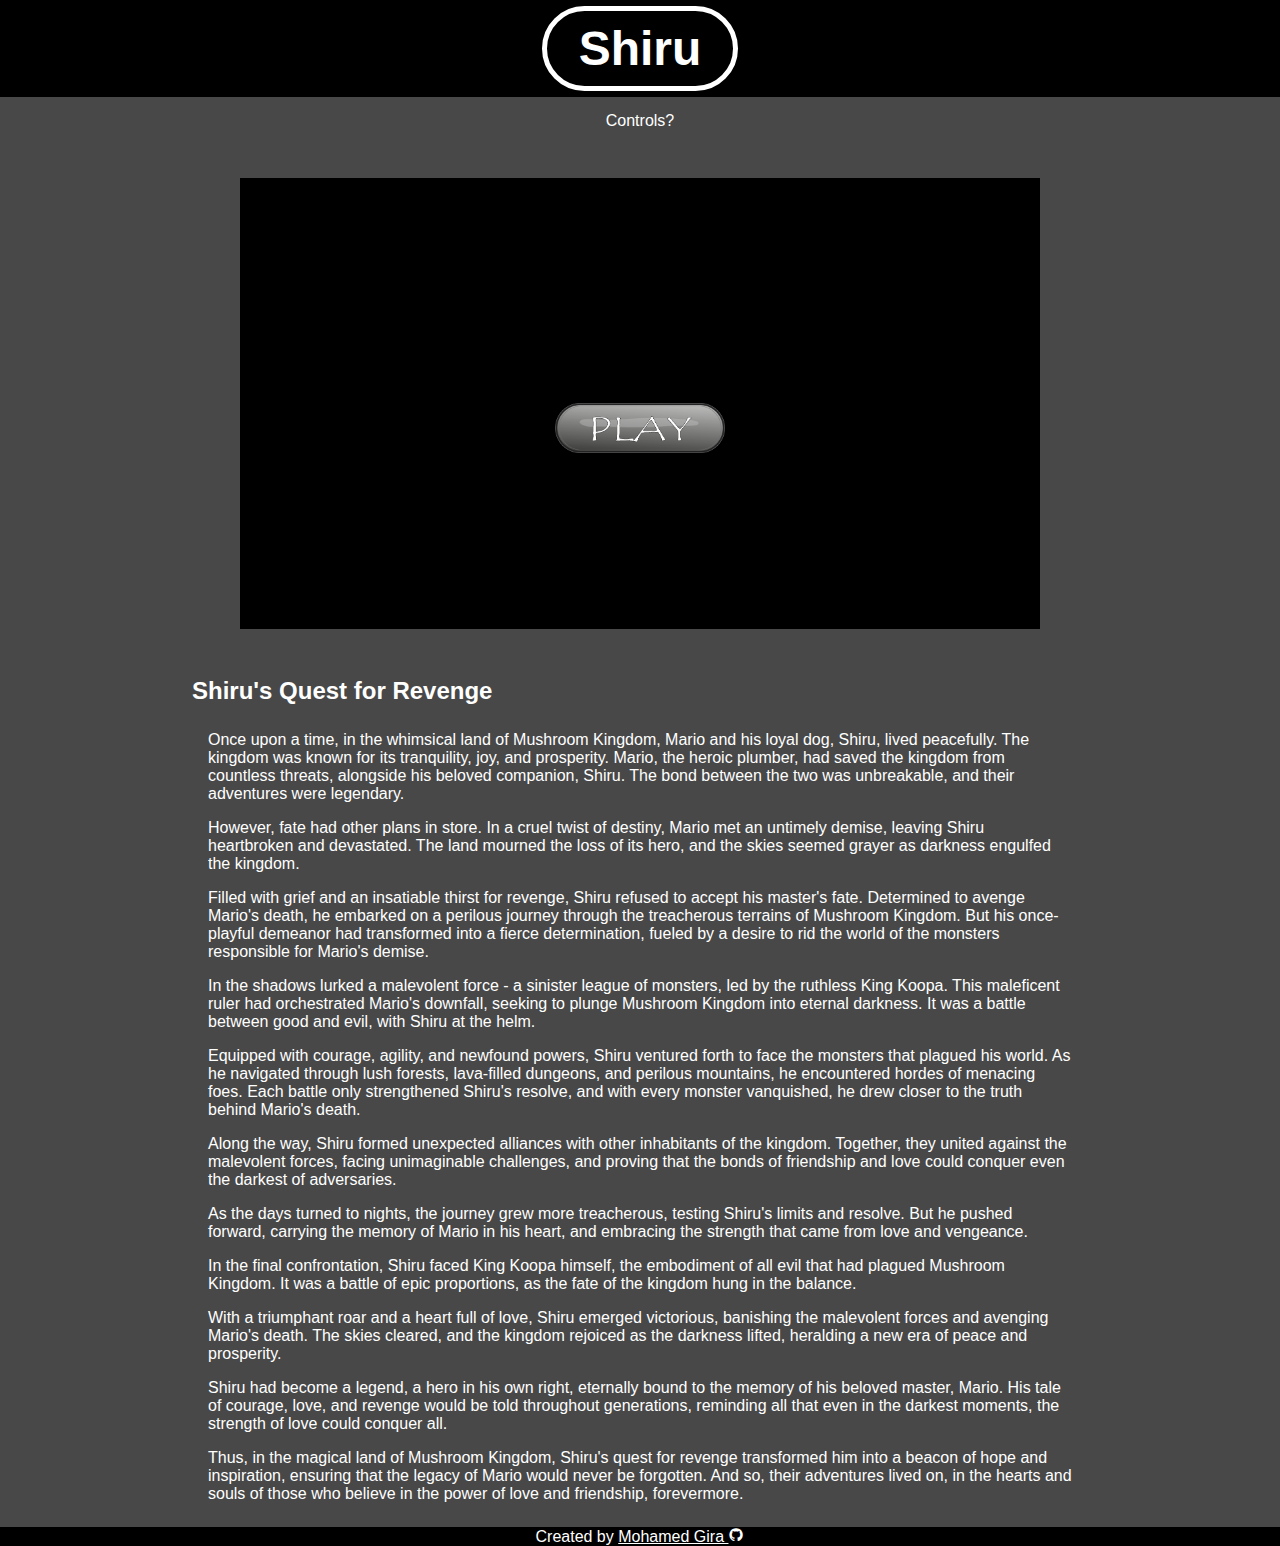
==== index.html @ 16f9bfca "icon" ====
<!DOCTYPE html>
<html lang="en">

<head>
    <meta charset="UTF-8">
    <meta name="viewport" content="width=device-width, initial-scale=1" />
    <title>Shiru</title>
    <link rel="shortcut icon" type="image/x-icon" href="favicon.ico" />
    <link rel="stylesheet" href="styles.css">
    <link rel="stylesheet" href="https://unpkg.com/boxicons@latest/css/boxicons.min.css">
</head>

<body>
    <div style="display: none;">
        <img src="assets/enemies/boom.png" id="boomImg">
        <img src="assets/enemies/enemy1.png" id="enemy1Img">
        <img src="assets/enemies/enemy2.png" id="enemy2Img">
        <img src="assets/enemies/enemy3.png" id="enemy3Img">
        <img src="assets/enemies/enemy4.png" id="enemy4Img">
        <img src="assets/enemies/enemy_worm.png" id="wormImg">
        <img src="assets/heart.png" id="heartImg">
        <img src="assets/lives.png" id="livesImg">
        <img src="assets/layer-1.png" id="layer1Img">
        <img src="assets/layer-2.png" id="layer2Img">
        <img src="assets/layer-3.png" id="layer3Img">
        <img src="assets/layer-4.png" id="layer4Img">
        <img src="assets/layer-5.png" id="layer5Img">
        <img src="assets/fire.png" id="fireImg">
        <img src="assets/shadow_dog.png" id="dogImg">
        <img src="assets/play.png" id="playKey">
        <img src="assets/tryAgain.png" id="tryAgainKey">
        <img src="assets/roll.png" id="rollBtn">
        <audio src="assets/sounds/fire.mp3" id="fireSound"></audio>
        <audio src="assets/sounds/fire2.mp3" id="fire2Sound"></audio>
        <audio src="assets/sounds/fire4.mp3" id="fire4Sound"></audio>
        <audio src="assets/sounds/the_field_of_dreams.mp3" id="themeSong"></audio>
        <audio src="assets/sounds/doggy.mp3" id="runSound"></audio>
    </div>
    <header>
        <h1 id="head">Shiru</h1>
    </header>
    <div class="overlay" id="overlay"></div>

    <main>
        <a id="controls">Controls?</a>
        <p style="display: none;" id="click">Click on the game To Continue</p>
        <div class="withcontrols">
            <div class="container">
                <canvas id="game"></canvas>
                <button id="play" class="playBtn"> <img id="btnImg" src="./assets/play.png" /> </button>
                <div id="loader" class="loader"></div>
            </div>
            <ul class="controls" id=controlsList>
                <h3>Controls</h3>
                <li>
                    Jump
                    <ul>
                        <li><img class="key" src="./assets/keyboard/up.png" alt=""></li>
                        <li><img class="key" src="./assets/keyboard/w.png" alt=""></li>
                        <li><img class="key" src="./assets/keyboard/space.png" alt=""></li>
                    </ul>
                </li>
                <li>
                    Move &rarr; &larr;
                    <ul>
                        <li><img class="key" src="./assets/keyboard/a.png" alt=""></li>
                        <li><img class="key" src="./assets/keyboard/d.png" alt=""></li>
                        <hr>
                        <li><img class="key" src="./assets/keyboard/left.png" alt=""></li>
                        <li><img class="key" src="./assets/keyboard/right.png" alt=""></li>
                    </ul>
                </li>
                <li>
                    Roll
                    <ul>
                        <li><img class="key" src="./assets/keyboard/r.png" alt=""></li>
                        <hr>
                        <li><img class="key" src="./assets/keyboard/right.png" alt="">
                            <p>+</p><img class="key" src="./assets/keyboard/down.png" alt="">
                        </li>
                        <hr>
                        <li><img class="key" src="./assets/keyboard/left.png" alt="">
                            <p>+</p><img class="key" src="./assets/keyboard/down.png" alt="">
                        </li>

                    </ul>
                </li>
            </ul>
        </div>
        <div class="content">
            <article>
                <h2>Shiru's Quest for Revenge</h2>
                <br>
                <p>Once upon a time, in the whimsical land of Mushroom Kingdom, Mario and his loyal dog, Shiru, lived
                    peacefully. The kingdom was known for its tranquility, joy, and prosperity. Mario, the heroic
                    plumber,
                    had
                    saved the kingdom from countless threats, alongside his beloved companion, Shiru. The bond between
                    the
                    two
                    was unbreakable, and their adventures were legendary.
                <p>
                    However, fate had other plans in store. In a cruel twist of destiny, Mario met an untimely demise,
                    leaving
                    Shiru heartbroken and devastated. The land mourned the loss of its hero, and the skies seemed grayer
                    as
                    darkness engulfed the kingdom.
                </p>
                <p>
                    Filled with grief and an insatiable thirst for revenge, Shiru refused to accept his master's fate.
                    Determined to avenge Mario's death, he embarked on a perilous journey through the treacherous
                    terrains
                    of
                    Mushroom Kingdom. But his once-playful demeanor had transformed into a fierce determination, fueled
                    by a
                    desire to rid the world of the monsters responsible for Mario's demise.
                </p>
                <p>
                    In the shadows lurked a malevolent force - a sinister league of monsters, led by the ruthless King
                    Koopa.
                    This maleficent ruler had orchestrated Mario's downfall, seeking to plunge Mushroom Kingdom into
                    eternal
                    darkness. It was a battle between good and evil, with Shiru at the helm.
                </p>
                <p>
                    Equipped with courage, agility, and newfound powers, Shiru ventured forth to face the monsters that
                    plagued
                    his world. As he navigated through lush forests, lava-filled dungeons, and perilous mountains, he
                    encountered hordes of menacing foes. Each battle only strengthened Shiru's resolve, and with every
                    monster
                    vanquished, he drew closer to the truth behind Mario's death.
                </p>
                <p>
                    Along the way, Shiru formed unexpected alliances with other inhabitants of the kingdom. Together,
                    they
                    united against the malevolent forces, facing unimaginable challenges, and proving that the bonds of
                    friendship and love could conquer even the darkest of adversaries.
                </p>
                <p>
                    As the days turned to nights, the journey grew more treacherous, testing Shiru's limits and resolve.
                    But
                    he
                    pushed forward, carrying the memory of Mario in his heart, and embracing the strength that came from
                    love
                    and vengeance.
                </p>
                <p>
                    In the final confrontation, Shiru faced King Koopa himself, the embodiment of all evil that had
                    plagued
                    Mushroom Kingdom. It was a battle of epic proportions, as the fate of the kingdom hung in the
                    balance.
                </p>
                <p>
                    With a triumphant roar and a heart full of love, Shiru emerged victorious, banishing the malevolent
                    forces
                    and avenging Mario's death. The skies cleared, and the kingdom rejoiced as the darkness lifted,
                    heralding a
                    new era of peace and prosperity.
                </p>
                <p>
                    Shiru had become a legend, a hero in his own right, eternally bound to the memory of his beloved
                    master,
                    Mario. His tale of courage, love, and revenge would be told throughout generations, reminding all
                    that
                    even
                    in the darkest moments, the strength of love could conquer all.
                </p>
                <p>
                    Thus, in the magical land of Mushroom Kingdom, Shiru's quest for revenge transformed him into a
                    beacon
                    of
                    hope and inspiration, ensuring that the legacy of Mario would never be forgotten. And so, their
                    adventures
                    lived on, in the hearts and souls of those who believe in the power of love and friendship,
                    forevermore.
                </p>


            </article>
        </div>
    </main>
    <footer>
        <p>Created by <a href="https://github.com/MohamedGira">Mohamed Gira <i class='bx bxl-github'></i></a>
    </footer>

    <script type="module" src="game.mjs"></script>
    <script type="module" src="otherscripts.mjs"></script>

</body>

</html>
---- styles.css ----
* {
  margin: 0;
  padding: 0;
  box-sizing: border-box;
  font-family: Arial;
  color: white;
}

header {
  text-align: center;
  background-color: black;
  position: fixed;
  z-index: 10000;
  width: 100%;
  top: 0;
  left: 0;
}
header h1 {
  font-size: 3rem;
  padding: 0.6rem 2rem;
  border: 5px solid white;
  border-radius: 4rem;
  margin: 0.4rem;
  display: inline-block;
}
body {
  background-color: rgb(72, 72, 72);
  display: flex;
  flex-direction: column;
  gap: 1rem;
  position: relative;
  height: 100%;
}
.container {
  display: flex;
  justify-content: center;
  position: relative;
}
main {
  display: flex;
  flex-direction: column;
  gap: 3rem;
  margin-top: 7rem;
  align-items: center;
}

article {
  max-width: 70%;
}
article p {
  padding: 0.5rem 1rem;

  font-size: 1rem;
}

#play {
  position: absolute;
  top: 50%;
  background-color: transparent;
  object-fit: contain;
}
canvas {
  border: 1px solid black;
  background-color: black;
  max-width: 100%;
  max-height: 100%;
  width: 800px;
}

.playBtn {
  border: none;
  padding: 0;
  outline: none;
  cursor: pointer;

  display: none;
}
.playBtn:hover {
  filter: brightness(1.2);
}
.withcontrols {
  display: flex;
  flex-direction: row;
}
.controls {
  display: none;
  list-style-type: none;
  flex-direction: column;
  gap: 1rem;
  position: fixed;
  left: 50%;
  top: 50%;
  transform: translate(-60%, -50%);
  max-width: 25rem;
  width: 70%;
  z-index: 2500;
}
.controls li ul {
  list-style: none;
  display: flex;
  gap: 2rem;
}
.controls li ul li {
  display: flex;
  flex-wrap: nowrap;
  gap: 0.2rem;
}
.controls li ul li p {
  font-size: 3rem;
  font-weight: lighter;
  margin-top: 0.2rem;
  display: inline;
}
.controls img {
  cursor: pointer;
}
#controls {
  cursor: pointer;
  z-index: 7000;
}
.overlay {
  position: fixed;
  top: 0;
  left: 0;
  width: 100vw;
  z-index: 2000;
  height: 100%;
  background-color: rgba(0, 0, 0, 0.5);
  display: none;
  justify-content: center;
  align-items: center;
}

.content {
  display: grid;
  justify-items: center;
  gap: 1rem;
}

@media screen and (max-width: 800px) {
  .content article {
    margin: 0rem 5rem;
    padding: 0;
  }
}

.loader {
  animation: spin 1s linear infinite;
  border: 5px solid white;
  border-top: 5px solid black;
  border-radius: 50%;
  width: 50px;
  height: 50px;
  z-index: 1100;
  position: absolute;
  top: 50%;
  background-color: transparent;
}
@keyframes spin {
  0% {
    transform: rotate(0deg);
  }
  10% {
    transform: rotate(26deg);
  }
  20% {
    transform: rotate(50deg);
  }
  30% {
    transform: rotate(70deg);
  }
  40% {
    transform: rotate(90deg);
  }
  100% {
    transform: rotate(360deg);
  }
}
#btnImg {
  height: 50px;
  object-fit: contain;
}

footer{
  text-align: center;
  background-color: black;
  bottom: 0;
  width: 100%;
}
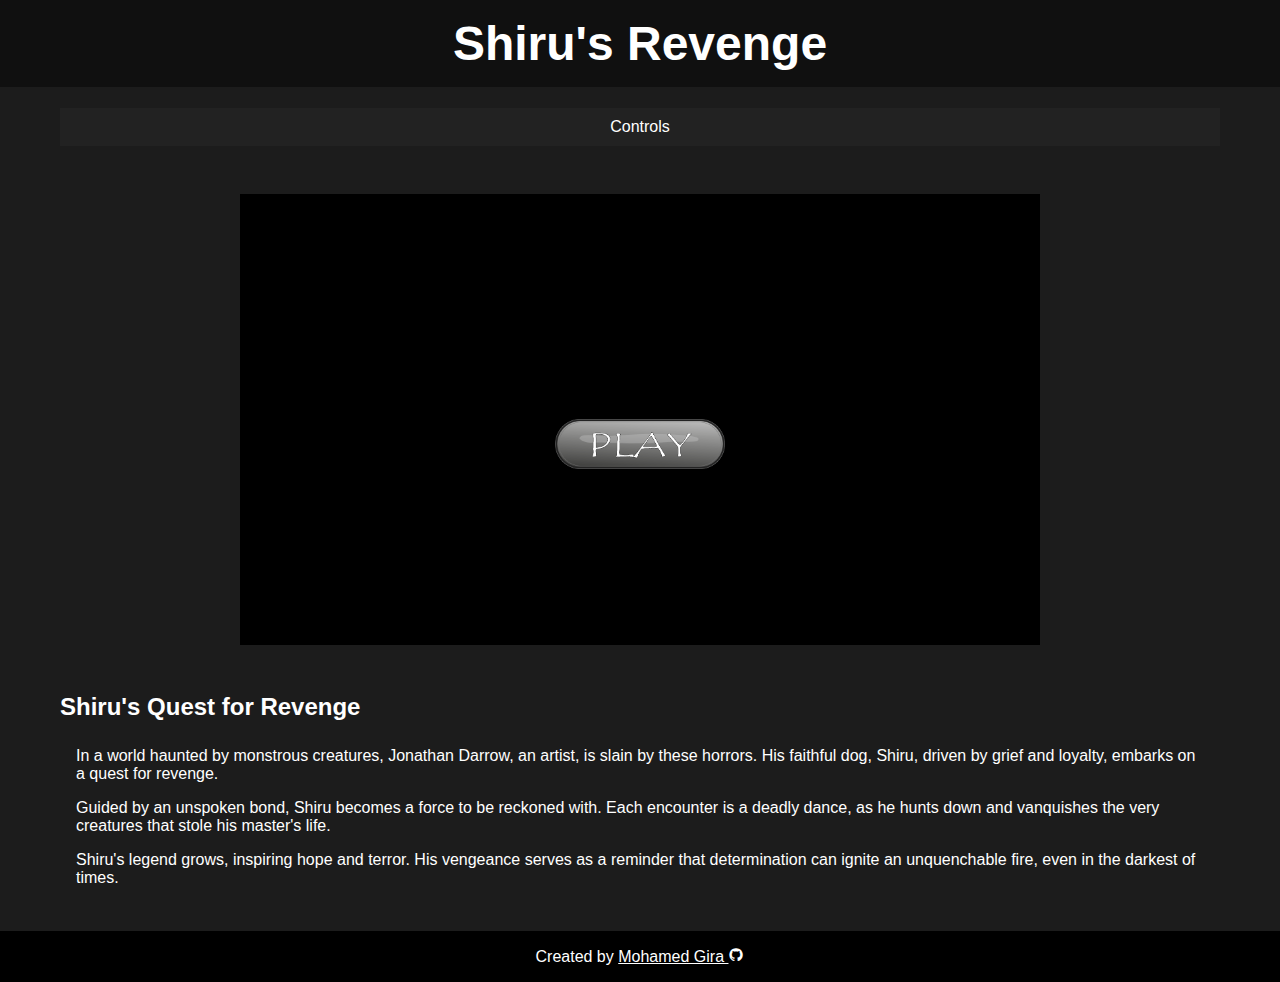
==== commit 6945ad3a: "retouch" ====
--- a/index.html
+++ b/index.html
@@ -37,144 +37,27 @@
         <audio src="assets/sounds/doggy.mp3" id="runSound"></audio>
     </div>
     <header>
-        <h1 id="head">Shiru</h1>
+        <h1 id="head">Shiru's Revenge</h1>
     </header>
-    <div class="overlay" id="overlay"></div>
-
-    <main>
-        <a id="controls">Controls?</a>
+    <main class="container">
+        <nav>
+            <a id="controls">Controls</a>
+        </nav>
         <p style="display: none;" id="click">Click on the game To Continue</p>
         <div class="withcontrols">
-            <div class="container">
+            <div class="canvas-container">
                 <canvas id="game"></canvas>
                 <button id="play" class="playBtn"> <img id="btnImg" src="./assets/play.png" /> </button>
                 <div id="loader" class="loader"></div>
             </div>
-            <ul class="controls" id=controlsList>
-                <h3>Controls</h3>
-                <li>
-                    Jump
-                    <ul>
-                        <li><img class="key" src="./assets/keyboard/up.png" alt=""></li>
-                        <li><img class="key" src="./assets/keyboard/w.png" alt=""></li>
-                        <li><img class="key" src="./assets/keyboard/space.png" alt=""></li>
-                    </ul>
-                </li>
-                <li>
-                    Move &rarr; &larr;
-                    <ul>
-                        <li><img class="key" src="./assets/keyboard/a.png" alt=""></li>
-                        <li><img class="key" src="./assets/keyboard/d.png" alt=""></li>
-                        <hr>
-                        <li><img class="key" src="./assets/keyboard/left.png" alt=""></li>
-                        <li><img class="key" src="./assets/keyboard/right.png" alt=""></li>
-                    </ul>
-                </li>
-                <li>
-                    Roll
-                    <ul>
-                        <li><img class="key" src="./assets/keyboard/r.png" alt=""></li>
-                        <hr>
-                        <li><img class="key" src="./assets/keyboard/right.png" alt="">
-                            <p>+</p><img class="key" src="./assets/keyboard/down.png" alt="">
-                        </li>
-                        <hr>
-                        <li><img class="key" src="./assets/keyboard/left.png" alt="">
-                            <p>+</p><img class="key" src="./assets/keyboard/down.png" alt="">
-                        </li>
-
-                    </ul>
-                </li>
-            </ul>
         </div>
         <div class="content">
             <article>
                 <h2>Shiru's Quest for Revenge</h2>
                 <br>
-                <p>Once upon a time, in the whimsical land of Mushroom Kingdom, Mario and his loyal dog, Shiru, lived
-                    peacefully. The kingdom was known for its tranquility, joy, and prosperity. Mario, the heroic
-                    plumber,
-                    had
-                    saved the kingdom from countless threats, alongside his beloved companion, Shiru. The bond between
-                    the
-                    two
-                    was unbreakable, and their adventures were legendary.
-                <p>
-                    However, fate had other plans in store. In a cruel twist of destiny, Mario met an untimely demise,
-                    leaving
-                    Shiru heartbroken and devastated. The land mourned the loss of its hero, and the skies seemed grayer
-                    as
-                    darkness engulfed the kingdom.
-                </p>
-                <p>
-                    Filled with grief and an insatiable thirst for revenge, Shiru refused to accept his master's fate.
-                    Determined to avenge Mario's death, he embarked on a perilous journey through the treacherous
-                    terrains
-                    of
-                    Mushroom Kingdom. But his once-playful demeanor had transformed into a fierce determination, fueled
-                    by a
-                    desire to rid the world of the monsters responsible for Mario's demise.
-                </p>
-                <p>
-                    In the shadows lurked a malevolent force - a sinister league of monsters, led by the ruthless King
-                    Koopa.
-                    This maleficent ruler had orchestrated Mario's downfall, seeking to plunge Mushroom Kingdom into
-                    eternal
-                    darkness. It was a battle between good and evil, with Shiru at the helm.
-                </p>
-                <p>
-                    Equipped with courage, agility, and newfound powers, Shiru ventured forth to face the monsters that
-                    plagued
-                    his world. As he navigated through lush forests, lava-filled dungeons, and perilous mountains, he
-                    encountered hordes of menacing foes. Each battle only strengthened Shiru's resolve, and with every
-                    monster
-                    vanquished, he drew closer to the truth behind Mario's death.
-                </p>
-                <p>
-                    Along the way, Shiru formed unexpected alliances with other inhabitants of the kingdom. Together,
-                    they
-                    united against the malevolent forces, facing unimaginable challenges, and proving that the bonds of
-                    friendship and love could conquer even the darkest of adversaries.
-                </p>
-                <p>
-                    As the days turned to nights, the journey grew more treacherous, testing Shiru's limits and resolve.
-                    But
-                    he
-                    pushed forward, carrying the memory of Mario in his heart, and embracing the strength that came from
-                    love
-                    and vengeance.
-                </p>
-                <p>
-                    In the final confrontation, Shiru faced King Koopa himself, the embodiment of all evil that had
-                    plagued
-                    Mushroom Kingdom. It was a battle of epic proportions, as the fate of the kingdom hung in the
-                    balance.
-                </p>
-                <p>
-                    With a triumphant roar and a heart full of love, Shiru emerged victorious, banishing the malevolent
-                    forces
-                    and avenging Mario's death. The skies cleared, and the kingdom rejoiced as the darkness lifted,
-                    heralding a
-                    new era of peace and prosperity.
-                </p>
-                <p>
-                    Shiru had become a legend, a hero in his own right, eternally bound to the memory of his beloved
-                    master,
-                    Mario. His tale of courage, love, and revenge would be told throughout generations, reminding all
-                    that
-                    even
-                    in the darkest moments, the strength of love could conquer all.
-                </p>
-                <p>
-                    Thus, in the magical land of Mushroom Kingdom, Shiru's quest for revenge transformed him into a
-                    beacon
-                    of
-                    hope and inspiration, ensuring that the legacy of Mario would never be forgotten. And so, their
-                    adventures
-                    lived on, in the hearts and souls of those who believe in the power of love and friendship,
-                    forevermore.
-                </p>
-
+                <p>In a world haunted by monstrous creatures, Jonathan Darrow, an artist, is slain by these horrors. His faithful dog, Shiru, driven by grief and loyalty, embarks on a quest for revenge.</p>
+    <p>Guided by an unspoken bond, Shiru becomes a force to be reckoned with. Each encounter is a deadly dance, as he hunts down and vanquishes the very creatures that stole his master's life.</p>
+    <p>Shiru's legend grows, inspiring hope and terror. His vengeance serves as a reminder that determination can ignite an unquenchable fire, even in the darkest of times.</p>
 
             </article>
         </div>
@@ -183,6 +66,44 @@
         <p>Created by <a href="https://github.com/MohamedGira">Mohamed Gira <i class='bx bxl-github'></i></a>
     </footer>
 
+    <div class="overlay" id="overlay"></div>
+
+    <ul class="controls" id=controlsList>
+        <h3>Controls</h3>
+        <li>
+            Jump
+            <ul>
+                <li><img class="key" src="./assets/keyboard/up.png" alt=""></li>
+                <li><img class="key" src="./assets/keyboard/w.png" alt=""></li>
+                <li><img class="key" src="./assets/keyboard/space.png" alt=""></li>
+            </ul>
+        </li>
+        <li>
+            Move &rarr; &larr;
+            <ul>
+                <li><img class="key" src="./assets/keyboard/a.png" alt=""></li>
+                <li><img class="key" src="./assets/keyboard/d.png" alt=""></li>
+                <hr>
+                <li><img class="key" src="./assets/keyboard/left.png" alt=""></li>
+                <li><img class="key" src="./assets/keyboard/right.png" alt=""></li>
+            </ul>
+        </li>
+        <li>
+            Roll
+            <ul>
+                <li><img class="key" src="./assets/keyboard/r.png" alt=""></li>
+                <hr>
+                <li><img class="key" src="./assets/keyboard/right.png" alt="">
+                    <p>+</p><img class="key" src="./assets/keyboard/down.png" alt="">
+                </li>
+                <hr>
+                <li><img class="key" src="./assets/keyboard/left.png" alt="">
+                    <p>+</p><img class="key" src="./assets/keyboard/down.png" alt="">
+                </li>
+
+            </ul>
+        </li>
+    </ul>
     <script type="module" src="game.mjs"></script>
     <script type="module" src="otherscripts.mjs"></script>
 
--- a/styles.css
+++ b/styles.css
@@ -2,36 +2,45 @@
   margin: 0;
   padding: 0;
   box-sizing: border-box;
-  font-family: Arial;
+  font-family: Arial, sans-serif;
   color: white;
 }
 
 header {
   text-align: center;
-  background-color: black;
+  background-color: rgb(16, 16, 16);
   position: fixed;
   z-index: 10000;
   width: 100%;
   top: 0;
   left: 0;
+  padding: 1rem;
 }
 header h1 {
   font-size: 3rem;
-  padding: 0.6rem 2rem;
-  border: 5px solid white;
-  border-radius: 4rem;
-  margin: 0.4rem;
   display: inline-block;
 }
+nav {
+  background-color: #222;
+  padding: 10px;
+  text-align: center;
+  width: 100%;  
+}
+
+nav a {
+  text-decoration: none;
+  color: #fff;
+  margin: 0 10px;
+}
 body {
-  background-color: rgb(72, 72, 72);
+  background-color: #1c1c1c;
   display: flex;
   flex-direction: column;
   gap: 1rem;
   position: relative;
   height: 100%;
 }
-.container {
+.canvas-container {
   display: flex;
   justify-content: center;
   position: relative;
@@ -40,16 +49,16 @@
   display: flex;
   flex-direction: column;
   gap: 3rem;
-  margin-top: 7rem;
+  margin: 0 auto;
+  margin-top: 5.5rem;
   align-items: center;
-}
-
-article {
-  max-width: 70%;
-}
+  max-width: 1200px;
+  padding: 20px;
+}
+
+
 article p {
   padding: 0.5rem 1rem;
-
   font-size: 1rem;
 }
 
@@ -78,10 +87,7 @@
 .playBtn:hover {
   filter: brightness(1.2);
 }
-.withcontrols {
-  display: flex;
-  flex-direction: row;
-}
+
 .controls {
   display: none;
   list-style-type: none;
@@ -142,6 +148,30 @@
     margin: 0rem 5rem;
     padding: 0;
   }
+  @media screen and (max-width: 768px) {
+    nav {
+        flex-direction: column;
+    }
+
+    .container {
+        padding: 10px;
+    }
+
+    .game-info,
+    .canvas-container {
+        margin-top: 10px;
+    }
+
+    canvas {
+        width: 100%;
+        max-width: 600px;
+        height: auto;
+    }
+
+    .article {
+        margin-top: 10px;
+    }
+}
 }
 
 .loader {
@@ -185,5 +215,7 @@
   text-align: center;
   background-color: black;
   bottom: 0;
+  font-size: 1rem;
   width: 100%;
+  padding: 1rem;
 }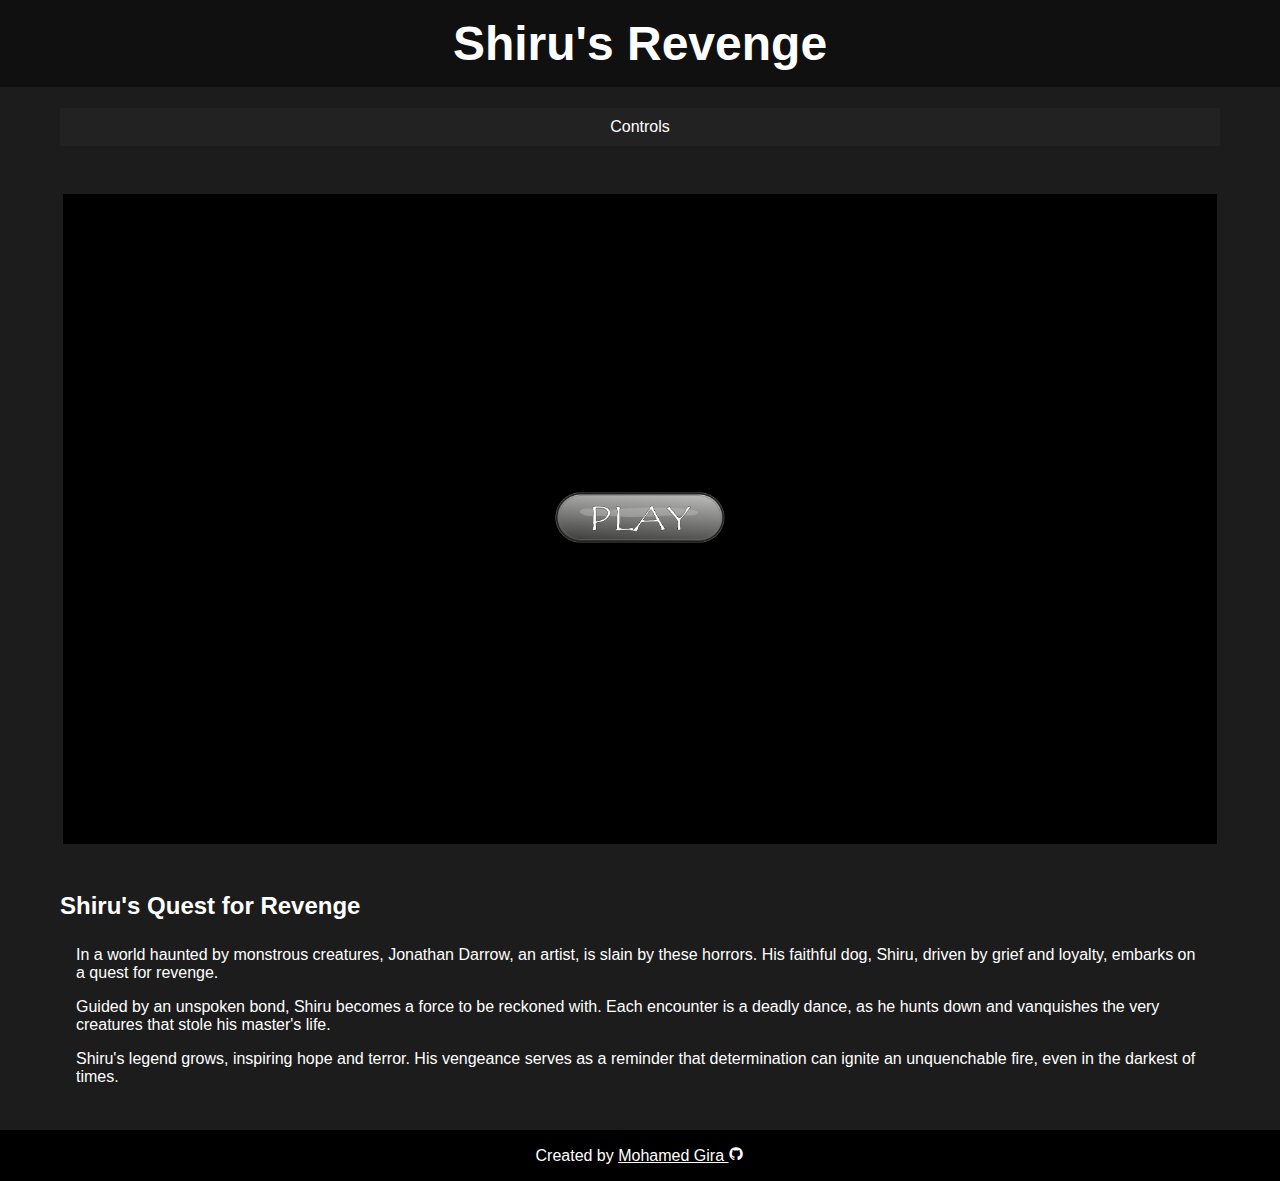
==== commit 2a829c76: "integrating into game" ====
--- a/index.html
+++ b/index.html
@@ -43,25 +43,33 @@
         <nav>
             <a id="controls">Controls</a>
         </nav>
-        <p style="display: none;" id="click">Click on the game To Continue</p>
+        <p style="display: none;" id="click">Click the game to continue</p>
         <div class="withcontrols">
-            <div class="canvas-container">
+
+            <div class="game-player" id="gamePlayer">
+                <button id="play" class="playBtn"> <img id="btnImg" src="./assets/play.png" /> </button>
+                <div id="controlButtons">
+                </div>
                 <canvas id="game"></canvas>
-                <button id="play" class="playBtn"> <img id="btnImg" src="./assets/play.png" /> </button>
                 <div id="loader" class="loader"></div>
             </div>
+
         </div>
         <div class="content">
             <article>
                 <h2>Shiru's Quest for Revenge</h2>
                 <br>
-                <p>In a world haunted by monstrous creatures, Jonathan Darrow, an artist, is slain by these horrors. His faithful dog, Shiru, driven by grief and loyalty, embarks on a quest for revenge.</p>
-    <p>Guided by an unspoken bond, Shiru becomes a force to be reckoned with. Each encounter is a deadly dance, as he hunts down and vanquishes the very creatures that stole his master's life.</p>
-    <p>Shiru's legend grows, inspiring hope and terror. His vengeance serves as a reminder that determination can ignite an unquenchable fire, even in the darkest of times.</p>
+                <p>In a world haunted by monstrous creatures, Jonathan Darrow, an artist, is slain by these horrors. His
+                    faithful dog, Shiru, driven by grief and loyalty, embarks on a quest for revenge.</p>
+                <p>Guided by an unspoken bond, Shiru becomes a force to be reckoned with. Each encounter is a deadly
+                    dance, as he hunts down and vanquishes the very creatures that stole his master's life.</p>
+                <p>Shiru's legend grows, inspiring hope and terror. His vengeance serves as a reminder that
+                    determination can ignite an unquenchable fire, even in the darkest of times.</p>
 
             </article>
         </div>
     </main>
+
     <footer>
         <p>Created by <a href="https://github.com/MohamedGira">Mohamed Gira <i class='bx bxl-github'></i></a>
     </footer>
@@ -106,7 +114,12 @@
     </ul>
     <script type="module" src="game.mjs"></script>
     <script type="module" src="otherscripts.mjs"></script>
+    <script type="module" src="Touchpad2.mjs"> </script>
+
+
+
+
 
 </body>
 
-</html>+</html>
--- a/styles.css
+++ b/styles.css
@@ -40,11 +40,7 @@
   position: relative;
   height: 100%;
 }
-.canvas-container {
-  display: flex;
-  justify-content: center;
-  position: relative;
-}
+
 main {
   display: flex;
   flex-direction: column;
@@ -53,6 +49,7 @@
   margin-top: 5.5rem;
   align-items: center;
   max-width: 1200px;
+
   padding: 20px;
 }
 
@@ -65,6 +62,9 @@
 #play {
   position: absolute;
   top: 50%;
+  left:50%;
+  z-index: 600000;
+  transform: translate(-50%, -50%);
   background-color: transparent;
   object-fit: contain;
 }
@@ -73,7 +73,6 @@
   background-color: black;
   max-width: 100%;
   max-height: 100%;
-  width: 800px;
 }
 
 .playBtn {
@@ -122,7 +121,7 @@
 }
 #controls {
   cursor: pointer;
-  z-index: 7000;
+  z-index: 2501;
 }
 .overlay {
   position: fixed;
@@ -143,11 +142,7 @@
   gap: 1rem;
 }
 
-@media screen and (max-width: 800px) {
-  .content article {
-    margin: 0rem 5rem;
-    padding: 0;
-  }
+
   @media screen and (max-width: 768px) {
     nav {
         flex-direction: column;
@@ -158,20 +153,16 @@
     }
 
     .game-info,
-    .canvas-container {
+    .game-player {
         margin-top: 10px;
     }
 
-    canvas {
-        width: 100%;
-        max-width: 600px;
-        height: auto;
-    }
-
-    .article {
+
+
+  article {
         margin-top: 10px;
     }
-}
+
 }
 
 .loader {
@@ -184,6 +175,8 @@
   z-index: 1100;
   position: absolute;
   top: 50%;
+  left: 50%;
+  transform: translate(-50%, -50%);
   background-color: transparent;
 }
 @keyframes spin {
@@ -218,4 +211,38 @@
   font-size: 1rem;
   width: 100%;
   padding: 1rem;
+}
+
+.gamebutton{
+  position:absolute;
+  outline: none;
+  border: none;
+  background-color: transparent;
+}
+
+.game-player {
+  position: relative;
+  display: flex;
+  align-items: center;
+  justify-content: center;
+}
+#controlButtons{
+  position: absolute;
+  top: 0;
+  left: 0;
+  width: 100%;
+  height: 100%;
+  z-index: 3000;
+}
+
+/* controller styles */
+
+.circle{
+  position: absolute;
+  border-radius: 50%;
+  top:50%;
+  left: 50%;
+  aspect-ratio: 1/1;
+  transform: translate(-50%, -50%);
+  z-index: 4000;
 }